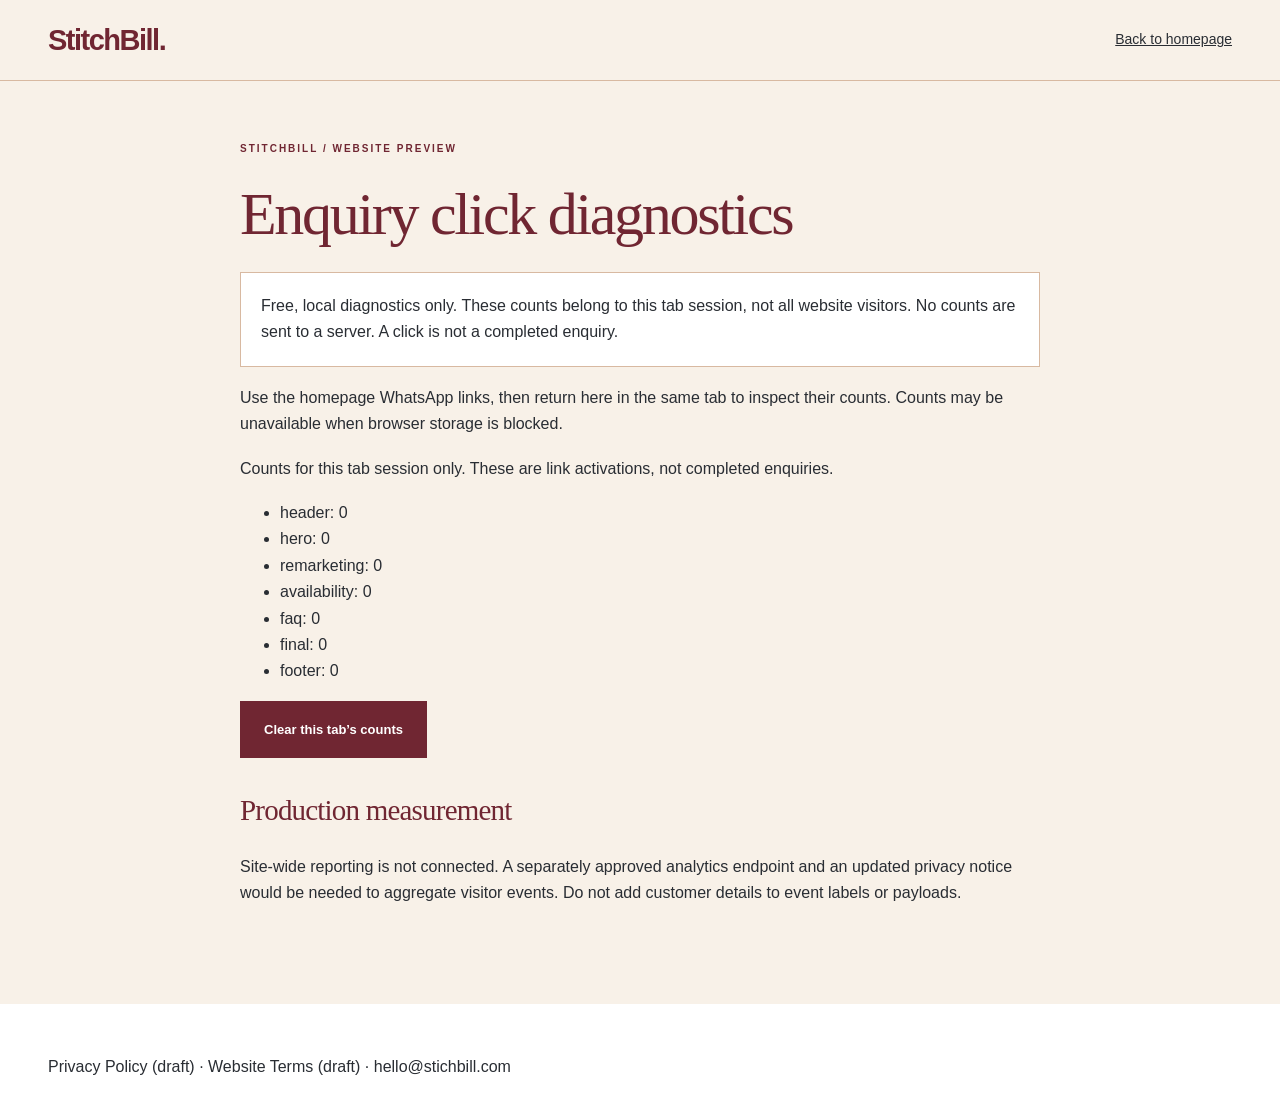
==== measurement.html @ dd2236f4 "Complete StitchBill marketing content, legal drafts and private click diagnostics" ====
<!doctype html><html lang="en"><head><meta charset="utf-8"><meta name="viewport" content="width=device-width,initial-scale=1"><meta name="robots" content="noindex,follow"><meta name="theme-color" content="#702632"><title>Enquiry click diagnostics — StitchBill</title><meta name="description" content="Enquiry click diagnostics for the StitchBill marketing website preview."><link rel="stylesheet" href="styles.css"></head><body><a class="skip" href="#main">Skip to content</a><header><div class="wrap legal-nav"><a class="brand" href="index.html">StitchBill.</a><a href="index.html">Back to homepage</a></div></header><main id="main" class="wrap legal-page"><p class="eyebrow">STITCHBILL / WEBSITE PREVIEW</p><h1>Enquiry click diagnostics</h1><p class="draft-note">Free, local diagnostics only. These counts belong to this tab session, not all website visitors. No counts are sent to a server. A click is not a completed enquiry.</p><p>Use the homepage WhatsApp links, then return here in the same tab to inspect their counts. Counts may be unavailable when browser storage is blocked.</p><p data-measurement-status role="status">Click diagnostics require JavaScript. Contact links on the homepage work without it.</p><ul data-measurement></ul><button class="button" type="button" data-reset-counts hidden>Clear this tab’s counts</button><h2>Production measurement</h2><p>Site-wide reporting is not connected. A separately approved analytics endpoint and an updated privacy notice would be needed to aggregate visitor events. Do not add customer details to event labels or payloads.</p></main><footer><div class="wrap"><a href="privacy.html">Privacy Policy (draft)</a> · <a href="terms.html">Website Terms (draft)</a> · <a href="mailto:hello@stichbill.com">hello@stichbill.com</a></div></footer><script src="script.js"></script></body></html>
---- styles.css ----
:root{--burgundy:#702632;--cream:#F8F1E8;--beige:#D8B9A1;--white:#FFFFFF;--ink:#292D33}*{box-sizing:border-box}html{scroll-behavior:smooth;scroll-padding-top:100px}body{margin:0;color:var(--ink);background:var(--cream);font:16px/1.65 Arial,Helvetica,sans-serif}a{color:inherit;text-decoration:none}button{font:inherit}button,a,summary{-webkit-tap-highlight-color:transparent}a:focus-visible,button:focus-visible,summary:focus-visible{outline:3px solid var(--burgundy);outline-offset:5px}::selection{background:var(--beige);color:var(--ink)}.wrap{width:min(1240px,calc(100% - 96px));margin:auto}.skip{position:absolute;left:20px;top:-100px;background:var(--white);padding:10px;z-index:99}.skip:focus{top:10px}header{background:var(--cream);border-bottom:1px solid var(--beige)}.nav{height:100px;display:flex;align-items:center;justify-content:space-between;gap:28px}.brand{color:var(--burgundy);font-size:29px;font-weight:700;letter-spacing:-1.5px;display:inline-flex;align-items:center;line-height:1}.brand-dot{color:var(--burgundy)}.monogram{border:1px solid var(--burgundy);font:italic 28px Georgia,serif;width:38px;height:42px;display:grid;place-items:center;margin-right:11px;position:relative;border-radius:15px 3px}.monogram span{position:absolute;font-size:12px;right:-5px;bottom:0;background:var(--cream)}nav{display:flex;gap:34px;font-size:13px}nav a:hover,.text-link:hover{text-decoration:underline;text-underline-offset:6px}.button{display:inline-flex;align-items:center;justify-content:space-between;gap:32px;background:var(--burgundy);color:var(--white);padding:17px 23px;font-size:13px;font-weight:700;border:1px solid var(--burgundy);transition:transform .2s}.button:hover{transform:translateY(-2px)}.button.small{padding:12px 20px;gap:25px}.hero{padding:56px 0 0}.hero-grid{display:grid;grid-template-columns:1.1fr 1fr;gap:60px;align-items:center}.eyebrow{color:var(--burgundy);font-size:10px;font-weight:700;letter-spacing:2px;display:flex;align-items:center;gap:12px;margin:0 0 25px}.rule{width:30px;height:1px;background:var(--burgundy)}h1,h2,h3,p,figure{margin-top:0}h1,h2{font-family:Georgia,'Times New Roman',serif;font-weight:400;color:var(--burgundy);letter-spacing:-2.3px}h1{font-size:clamp(48px,5.1vw,73px);line-height:1.06;margin-bottom:26px;max-width:640px}em{font-weight:400}h2{font-size:clamp(35px,3.5vw,49px);line-height:1.15;margin-bottom:26px}h3{line-height:1.3}p{margin-bottom:18px}.lead{font-size:18px;max-width:470px;line-height:1.6}.sublead{font-size:14px;max-width:460px}.actions{display:flex;gap:25px;align-items:center;margin-top:30px;flex-wrap:wrap}.text-link{font-size:12px;font-weight:700;color:var(--burgundy);display:inline-flex;gap:22px;align-items:center}.micro{display:block;font-size:10px;letter-spacing:.5px;margin-top:15px}.hero-photo{position:relative;margin:0;height:560px;background:var(--beige);overflow:hidden}.hero-photo img{width:100%;height:100%;object-fit:cover;filter:sepia(.2) saturate(.55);object-position:50% 50%}.hero-photo:after{content:'';position:absolute;inset:45% 0 0;background:linear-gradient(transparent,rgba(41,45,51,.83))}.hero-photo figcaption{position:absolute;bottom:36px;left:32px;right:25px;color:white;z-index:1}.hero-photo figcaption>span{display:block;font-size:9px;letter-spacing:2px}.hero-photo strong{font:32px/1.2 Georgia,serif;display:block;margin:15px 0 25px}.hero-photo .photo-number{font-size:8px}.photo-label{position:absolute;top:20px;left:20px;background:var(--cream);color:var(--burgundy);padding:9px 12px;font-size:10px}.audience{padding:29px 0;display:flex;justify-content:space-between;align-items:center;border-bottom:1px solid var(--beige);margin-top:45px}.audience>span{font-size:10px;letter-spacing:1px;text-transform:uppercase}.audience p{margin:0;font:18px Georgia,serif;color:var(--burgundy)}.audience i{padding:0 15px;color:var(--burgundy)}section.problem{padding-top:100px;padding-bottom:85px}.split{display:grid;grid-template-columns:1.1fr 1fr;gap:100px}.split p{font-size:14px}.split .large,.large{font-size:20px;line-height:1.5}.problem-line{display:flex;align-items:center;gap:25px;margin-top:44px;font-size:12px;color:var(--burgundy)}.dashed{flex:1;border-top:1px dashed var(--beige)}.missing{border:1px dashed var(--burgundy);padding:13px 25px}.approach{padding:85px 0;background:var(--white)}.section-top{display:flex;justify-content:space-between;gap:50px;align-items:flex-end;margin-bottom:40px}.section-top h2{margin-bottom:0}.section-aside{max-width:290px;font-size:12px}.section-aside p{margin:15px 0 0}.pill{font-size:9px;border:1px solid var(--burgundy);padding:5px 9px;color:var(--burgundy);letter-spacing:1px}.journey{list-style:none;padding:0;display:grid;grid-template-columns:repeat(3,1fr);gap:0;margin:0}.journey li{padding:30px 30px 0 0}.journey li+li{border-left:1px solid var(--beige);padding-left:30px}.step{display:flex;justify-content:space-between;border-top:1px solid var(--beige);padding-top:18px;font:italic 30px Georgia,serif;color:var(--burgundy);margin-bottom:40px}.step span{font:20px Arial}.journey h3{font:26px Georgia,serif;color:var(--burgundy);margin-bottom:15px}.journey p{font-size:13px;max-width:290px}.step-note{display:block;font-size:8px;letter-spacing:1.7px;color:var(--burgundy);margin-top:30px}.remarketing{display:grid;grid-template-columns:1fr 1fr;gap:100px;padding-top:100px;padding-bottom:100px;align-items:center}.editorial>p:not(.eyebrow):not(.large){font-size:14px}.benefit{display:flex;gap:20px;border-top:1px solid var(--beige);padding-top:20px;margin-top:22px}.benefit>span{color:var(--burgundy);font:italic 18px Georgia}.benefit h3{font-size:14px;margin-bottom:5px}.benefit p{font-size:12px}.concept{padding:35px;background:white;border:1px solid var(--beige);box-shadow:15px 18px 0 var(--beige)}.concept-label{display:flex;justify-content:space-between;gap:10px;font-size:8px;letter-spacing:1px;color:var(--burgundy);border-bottom:1px solid var(--beige);padding-bottom:20px;margin-bottom:30px}.concept h3{font:38px/1.1 Georgia,serif;color:var(--burgundy);margin-bottom:15px}.concept-intro{font-size:11px}.timeline{margin-top:30px}.timeline>div{display:flex;gap:18px;position:relative;padding-bottom:25px}.timeline>div:not(:last-child):before{content:'';position:absolute;left:16px;top:32px;bottom:0;width:1px;background:var(--beige)}.node{width:33px;height:33px;border:1px solid var(--burgundy);color:var(--burgundy);border-radius:50%;display:grid;place-items:center;flex-shrink:0;font:italic 16px Georgia}.timeline small{font-size:8px;color:var(--burgundy);letter-spacing:1px;display:block}.timeline strong{display:block;font-size:13px;margin-top:3px}.timeline p{font-size:11px;margin:5px 0 0}.concept-disclaimer{border-top:1px solid var(--beige);padding-top:15px;font-size:10px;margin:0}.retailers{background:var(--burgundy);padding:85px 0;color:var(--cream)}.retailers h2,.retailers .eyebrow{color:var(--cream)}.store-grid{display:grid;grid-template-columns:repeat(4,1fr);gap:30px;margin-top:60px}.store-grid article{border-top:1px solid var(--beige);padding-top:18px}.store-grid span{font-size:10px;color:var(--beige)}.store-grid h3{font:23px Georgia,serif;margin:25px 0 15px}.store-grid p{font-size:12px}.billing{padding-top:90px;padding-bottom:70px;border-bottom:1px solid var(--beige)}.faq{padding-top:85px;padding-bottom:100px;display:grid;grid-template-columns:1fr 1.3fr;gap:80px}.questions details{border-top:1px solid var(--beige);padding:20px 0}.questions details:last-child{border-bottom:1px solid var(--beige)}summary{cursor:pointer;font-size:14px;font-weight:700;list-style:none;display:flex;justify-content:space-between;gap:15px}summary:after{content:'+';color:var(--burgundy);font-size:20px;line-height:1}details[open] summary:after{content:'−'}summary::-webkit-details-marker{display:none}.questions p{font-size:12px;margin:15px 30px 0 0}.questions p a{text-decoration:underline}.final-cta{text-align:center;background:var(--burgundy);color:var(--cream);padding:80px 0}.final-cta .eyebrow{justify-content:center;color:var(--beige)}.final-cta h2{color:var(--cream);font-size:clamp(38px,4.5vw,62px)}.final-cta p{font-size:14px}.button.light{background:var(--cream);color:var(--burgundy);border-color:var(--cream);margin-top:10px}.final-cta .micro{font-size:9px}footer{padding:50px 0 25px;background:white}.footer-top{display:flex;justify-content:space-between;gap:30px;padding-bottom:35px}.footer-top p{font-size:12px;margin:17px 0 0}.footer-top>div:last-child{font-size:12px;text-align:right;display:flex;flex-direction:column;gap:6px}.footer-bottom{border-top:1px solid var(--beige);padding-top:22px;display:flex;justify-content:space-between;gap:20px;font-size:9px}.footer-bottom>div{display:flex;gap:23px}.legal-link{padding:0;border:0;background:transparent;color:var(--ink);font-size:9px;cursor:pointer;text-decoration:underline}dialog{width:min(560px,calc(100% - 32px));padding:40px;border:1px solid var(--beige);background:var(--cream);color:var(--ink)}dialog::backdrop{background:rgba(41,45,51,.65)}dialog h2{font-size:32px}dialog p{font-size:13px}dialog a{text-decoration:underline}.close{position:absolute;top:8px;right:14px;background:none;border:0;color:var(--burgundy);font-size:28px;cursor:pointer}
@media(min-width:900px){.hero-copy{animation:arrive .65s ease-out}@keyframes arrive{from{opacity:0;transform:translateY(12px)}to{opacity:1;transform:none}}}@media(max-width:1000px){.wrap{width:calc(100% - 48px)}.hero-grid{gap:30px}.hero-photo{height:530px}h1{font-size:55px}.split,.remarketing{gap:45px}.nav nav{gap:18px}.audience i{padding:0 7px}.store-grid{gap:20px}.store-grid h3{font-size:21px}.faq{gap:40px}}@media(max-width:720px){.wrap{width:calc(100% - 40px)}.nav{height:78px}.brand{font-size:25px}.monogram{width:30px;height:35px;font-size:24px}nav{display:none}.button.small{font-size:11px;padding:10px 15px;gap:18px}.hero{padding-top:38px}.hero-grid{grid-template-columns:1fr;gap:35px}h1{font-size:clamp(45px,10.8vw,70px);letter-spacing:-1.8px;max-width:590px}.eyebrow{font-size:8px;letter-spacing:1.5px;margin-bottom:23px}.lead{font-size:17px}.sublead{font-size:13px}.actions{gap:20px}.button{font-size:12px;padding:16px 19px;gap:25px}.text-link{font-size:11px}.hero-photo{height:430px}.hero-photo figcaption{left:26px;bottom:28px}.audience{margin-top:27px;flex-direction:column;align-items:flex-start;gap:12px;padding:24px 0}.audience p{font-size:15px}.audience>span{font-size:8px}.audience i{padding:0 4px}section.problem,.approach,.retailers{padding-top:60px;padding-bottom:60px}h2{letter-spacing:-1.3px;font-size:36px}.split{grid-template-columns:1fr;gap:5px}.split p{font-size:13px}.problem-line{gap:10px;font-size:10px;flex-wrap:wrap;margin-top:25px}.missing{padding:10px}.dashed{min-width:10px}.section-top{display:block;margin-bottom:25px}.section-aside{max-width:100%;margin-top:25px}.section-aside p{font-size:11px}.journey{grid-template-columns:1fr}.journey li{padding:25px 0!important;border-left:0!important;border-bottom:1px solid var(--beige)}.step{margin-bottom:25px;border:0;padding-top:0}.journey p{max-width:none}.step-note{margin-top:22px}.remarketing{grid-template-columns:1fr;padding-top:60px;padding-bottom:70px;gap:35px}.concept{padding:25px;box-shadow:8px 10px 0 var(--beige);margin-right:9px}.store-grid{grid-template-columns:1fr 1fr;gap:25px;margin-top:35px}.store-grid h3{font-size:22px;margin-top:20px}.billing{padding-top:60px;padding-bottom:45px}.faq{grid-template-columns:1fr;padding-top:60px;padding-bottom:60px;gap:5px}.faq h2 br{display:none}.questions details{padding:20px 0}summary{font-size:13px;min-height:24px}.final-cta{padding:60px 0}.final-cta h2{font-size:39px}.final-cta h2 br{display:none}.footer-top{flex-direction:column}.footer-top>div:last-child{text-align:left}.footer-bottom{flex-direction:column}.footer-bottom>div{flex-wrap:wrap;gap:20px}.legal-link{font-size:11px;min-height:30px}.footer-bottom>div>span{align-self:center}dialog{padding:30px}}@media(prefers-reduced-motion:reduce){html{scroll-behavior:auto}*,*:before,*:after{animation:none!important;transition:none!important}}

/* Concept 2: The Living Fashion-Tech Interface.
   The default composition is static; JavaScript opts into motion. */
.hero-interface{--cycle:8s;position:relative;isolation:isolate;margin:0;min-width:0;height:594px;background:var(--cream);border:1px solid var(--beige);overflow:hidden}
.interface-header{height:61px;padding:0 25px;display:flex;justify-content:space-between;align-items:center;border-bottom:1px solid var(--beige)}
.interface-wordmark{font-size:17px;font-weight:700;letter-spacing:-.7px;color:var(--burgundy)}
.interface-badge{font-size:9px;font-weight:700;letter-spacing:1.5px;color:var(--burgundy);border:1px solid var(--burgundy);padding:4px 7px}
.interface-stage{height:426px;position:relative}
.interface-photo{position:absolute;inset:0 0 auto;width:100%;height:164px;object-fit:cover;object-position:50% 38%;filter:grayscale(1) sepia(.25);opacity:.28}
.interface-thread{position:absolute;top:105px;bottom:47px;left:48%;width:24%;border:1px dashed var(--beige);border-left:0;border-radius:0 45px 45px 0;transform:rotate(8deg)}
.fashion-card{position:absolute;box-shadow:0 10px 24px rgba(41,45,51,.08);background:var(--white);border:1px solid var(--beige);padding:16px 18px;opacity:1;transform:none;transform-origin:center;will-change:auto}
.card-kicker{font-size:8px;font-weight:700;letter-spacing:1.2px;color:var(--burgundy);display:flex;align-items:center;justify-content:space-between;gap:10px;margin-bottom:13px}
.card-symbol{font-size:16px;line-height:1}
.purchase-card{left:5%;top:29px;width:69%;z-index:1}
.purchase-content{display:flex;align-items:center;gap:14px}
.garment{width:50px;height:62px;background:var(--cream);display:grid;place-items:center;color:var(--burgundy);flex-shrink:0}
.garment svg{width:38px;height:38px}
.fashion-card h3{font:20px/1.2 Georgia,serif;color:var(--burgundy);margin:0 0 5px;letter-spacing:-.35px}
.fashion-card p{font-size:10px;line-height:1.5;margin:0}
.purchase-content strong{font-size:13px;font-weight:700;display:block;margin-top:8px}
.purchase-content strong span{font-size:9px;font-weight:400;margin-left:9px}
.purchase-content p>span{padding:0 3px}
.customer-card{right:5%;top:170px;width:70%;z-index:2}
.customer-heading{display:flex;align-items:center;gap:12px}
.customer-avatar{display:grid;place-items:center;width:37px;height:37px;border:1px solid var(--beige);border-radius:50%;background:var(--cream);color:var(--burgundy);font:italic 22px Georgia,serif;flex-shrink:0}
.customer-card h3{font-size:18px}
.purchase-history{display:flex;justify-content:space-between;gap:8px;border-top:1px solid var(--beige);margin-top:12px;padding-top:9px;font-size:9px;line-height:1.4}
.purchase-history>span:first-child{font-weight:700}
.followup-card{left:5%;right:5%;top:320px;z-index:3;background:var(--burgundy);color:var(--cream);border-color:var(--burgundy);padding:13px 16px}
.followup-card .card-kicker,.followup-card h3{color:var(--cream)}
.followup-card .card-kicker{font-size:7px;letter-spacing:.8px;margin-bottom:10px}
.opportunity-label{color:var(--beige);font-size:7px}
.followup-content{display:flex;align-items:center;gap:13px}
.followup-symbol{color:var(--beige);font-size:25px;line-height:1}
.followup-card h3{font-size:18px}
.followup-card p{font-size:10px}
.followup-note{font-size:8px;margin:9px 0 0 32px;color:var(--cream)}
.hero-interface figcaption{padding:18px 25px 0;position:relative}
.hero-interface figcaption strong{display:block;color:var(--burgundy);font:17px/1.25 Georgia,serif}
.hero-interface figcaption>span{display:block;font-size:9px;margin-top:5px}
.interface-controls{display:flex;align-items:center;justify-content:space-between;gap:10px;padding:6px 25px 7px}
.motion-note{font-size:8px;color:var(--ink)}
.motion-toggle{background:transparent;color:var(--burgundy);border:0;border-bottom:1px solid var(--burgundy);padding:5px 0;min-height:28px;font-size:9px;cursor:pointer;white-space:nowrap}
.motion-toggle[hidden]{display:none}
/* Each card shares one clock: purchase 0–1.2s, profile 1.4–2.4s,
   opportunity 2.8–3.8s, settled composition to 6.9s, soft reset to 8s. */
.hero-interface.is-animated .purchase-card{animation:purchase-arrival var(--cycle) cubic-bezier(.22,.68,.22,1) infinite;will-change:transform,opacity}
.hero-interface.is-animated .customer-card{animation:customer-arrival var(--cycle) cubic-bezier(.22,.68,.22,1) infinite;will-change:transform,opacity}
.hero-interface.is-animated .followup-card{animation:followup-arrival var(--cycle) cubic-bezier(.22,.68,.22,1) infinite;will-change:transform,opacity}
.hero-interface.is-offscreen .fashion-card{animation-play-state:paused}
@keyframes purchase-arrival{0%,3%{opacity:0;transform:translateY(17px) rotate(-2deg)}15%,86%{opacity:1;transform:none}97%,100%{opacity:0;transform:translateY(-6px)}}
@keyframes customer-arrival{0%,18%{opacity:0;transform:translate(10px,8px) rotate(1deg)}31%,86%{opacity:1;transform:none}97%,100%{opacity:0;transform:translateY(-6px)}}
@keyframes followup-arrival{0%,35%{opacity:0;transform:translateY(19px)}48%,86%{opacity:1;transform:none}97%,100%{opacity:0;transform:translateY(-6px)}}
@media(min-width:721px) and (max-width:1000px){.hero-interface{height:620px}.interface-stage{height:452px}.purchase-card{width:85%}.customer-card{width:85%;top:180px}.followup-card{top:346px}.purchase-history{flex-direction:column;gap:3px}.opportunity-label{display:none}.interface-controls{padding-left:18px;padding-right:18px}.hero-interface figcaption{padding-left:18px;padding-right:18px}.motion-note{font-size:7px}}
@media(max-width:720px){.hero-interface{height:592px;max-width:540px;width:100%;margin:auto}.interface-header{padding:0 18px}.purchase-card{width:81%}.customer-card{width:82%}.hero-interface figcaption{padding-left:18px;padding-right:18px}.interface-controls{padding-left:18px;padding-right:18px}.motion-toggle{min-height:32px}.purchase-history{font-size:8px}.card-kicker{font-size:7px}.fashion-card{padding:15px}.followup-card{padding:13px 14px}.followup-card h3{font-size:17px}.followup-card p{font-size:9px}.followup-card .card-kicker{font-size:6.5px;letter-spacing:.5px}.opportunity-label{font-size:6.5px}.hero-interface figcaption strong{font-size:16px}.hero-interface figcaption>span{font-size:8px}.motion-note{font-size:7px}}
@media(max-width:360px){.purchase-card,.customer-card{width:90%}.purchase-content{gap:9px}.fashion-card h3{font-size:18px}.purchase-content strong span{font-size:8px}.followup-card h3{font-size:15px}.opportunity-label{display:none}.interface-controls{gap:6px}.motion-note{font-size:6.5px}}
@media(prefers-reduced-motion:reduce){.hero-interface.is-animated .fashion-card{animation:none!important;opacity:1;transform:none;will-change:auto}.hero-interface .motion-toggle{display:none}}

/* Conversion content additions; the approved animated hero is unchanged. */
.permission-note{font-size:14px;border-left:2px solid var(--burgundy);padding-left:18px}.permission-note strong{display:block;margin-bottom:8px}.retailer-note{font-size:12px;margin:30px 0 0}.availability{padding-top:65px;padding-bottom:65px;border-bottom:1px solid var(--beige)}.availability-grid{display:grid;grid-template-columns:repeat(3,1fr);gap:32px}.availability-grid article{border-top:1px solid var(--beige);padding-top:20px}.availability-grid h3{color:var(--burgundy);font-size:18px}.availability-grid p{font-size:14px}.questions p,.store-grid p{font-size:14px}.micro,.concept-disclaimer,.motion-note{font-size:12px}.legal-page{max-width:800px;padding:60px 0 80px}.legal-page h1{font-size:clamp(38px,6vw,60px)}.legal-page h2{font-size:29px;margin-top:36px;letter-spacing:-.8px}.legal-page a:not(.button){text-decoration:underline;text-underline-offset:3px}.draft-note{background:var(--white);border:1px solid var(--beige);padding:20px}.legal-link{font-size:12px;display:inline-flex;align-items:center;min-height:44px}.footer-bottom{font-size:12px}.footer-top>div:last-child a{min-height:32px}.final-cta a:focus-visible,.retailers a:focus-visible{outline-color:var(--cream)}.legal-page button{cursor:pointer}.questions summary{min-height:44px;align-items:center}.legal-nav{min-height:80px;display:flex;align-items:center;justify-content:space-between;gap:20px}.legal-nav>a:last-child{font-size:14px;text-decoration:underline}
@media(max-width:720px){.availability-grid{grid-template-columns:1fr;gap:15px}.availability{padding-top:50px;padding-bottom:50px}.footer-bottom>div{gap:12px}.button.small{gap:8px}.nav{gap:12px}.legal-page{padding-top:40px}.store-grid{gap:22px}.footer-bottom>div>span{width:100%}}

/* Keep diagnostics honest without scripts; improve the motion control target. */
[data-reset-counts][hidden]{display:none}.motion-toggle{min-height:44px;font-size:11px}.interface-controls{flex-wrap:wrap}.hero-interface{height:auto;min-height:594px;padding-bottom:8px}
@media(min-width:721px) and (max-width:1000px){.hero-interface{min-height:620px}}
@media(max-width:720px){.hero-interface{min-height:592px}}
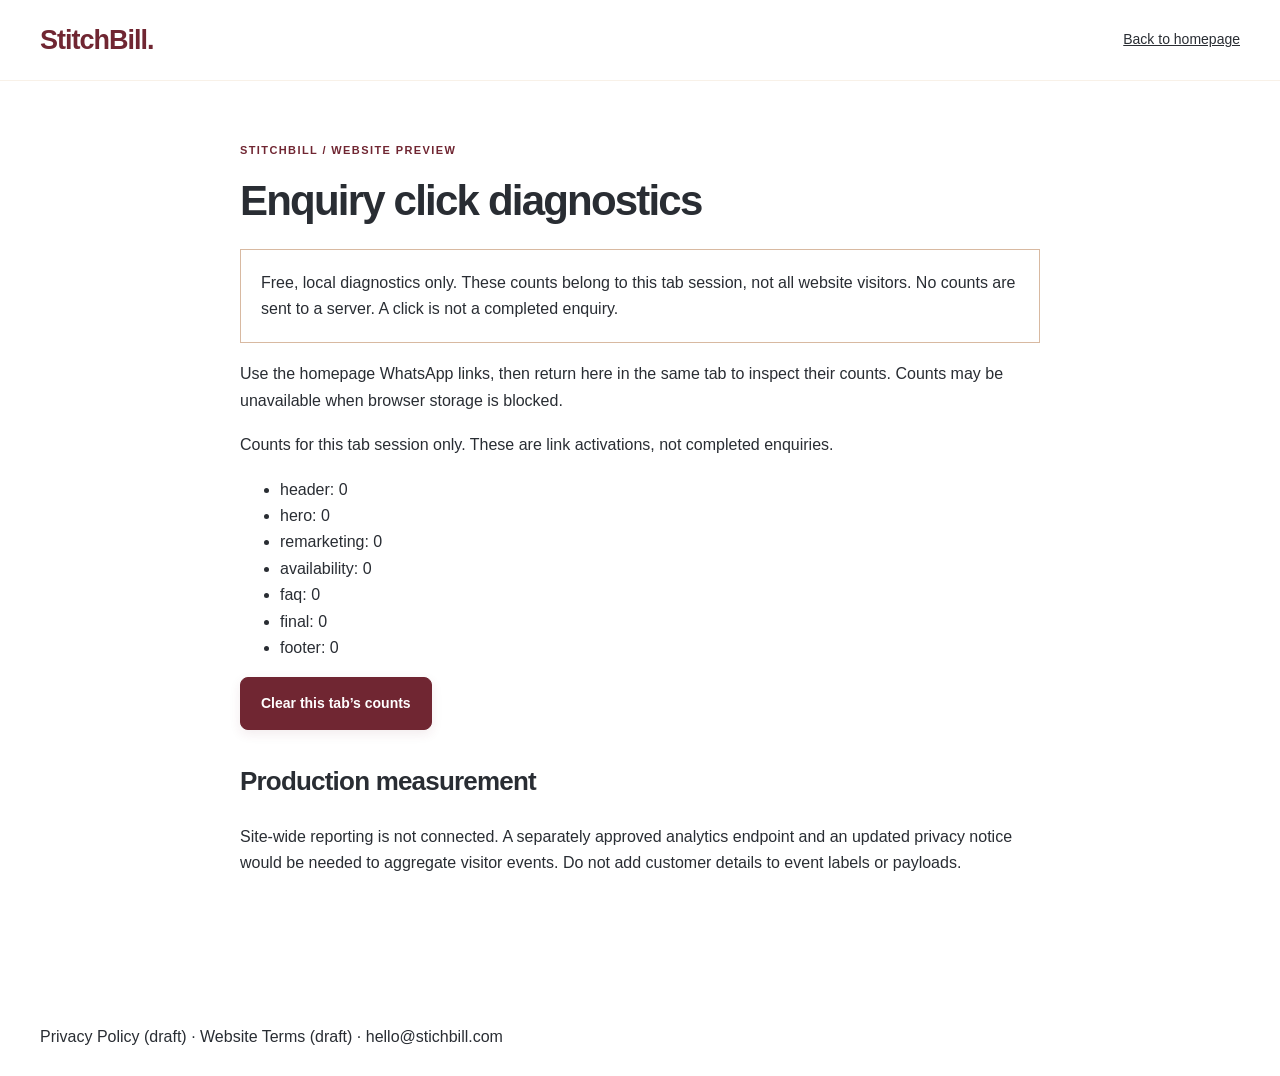
==== commit 5e4c4265: "Refine StitchBill with product-focused design and responsive navigation" ====
--- a/measurement.html
+++ b/measurement.html
@@ -1 +1 @@
-<!doctype html><html lang="en"><head><meta charset="utf-8"><meta name="viewport" content="width=device-width,initial-scale=1"><meta name="robots" content="noindex,follow"><meta name="theme-color" content="#702632"><title>Enquiry click diagnostics — StitchBill</title><meta name="description" content="Enquiry click diagnostics for the StitchBill marketing website preview."><link rel="stylesheet" href="styles.css"></head><body><a class="skip" href="#main">Skip to content</a><header><div class="wrap legal-nav"><a class="brand" href="index.html">StitchBill.</a><a href="index.html">Back to homepage</a></div></header><main id="main" class="wrap legal-page"><p class="eyebrow">STITCHBILL / WEBSITE PREVIEW</p><h1>Enquiry click diagnostics</h1><p class="draft-note">Free, local diagnostics only. These counts belong to this tab session, not all website visitors. No counts are sent to a server. A click is not a completed enquiry.</p><p>Use the homepage WhatsApp links, then return here in the same tab to inspect their counts. Counts may be unavailable when browser storage is blocked.</p><p data-measurement-status role="status">Click diagnostics require JavaScript. Contact links on the homepage work without it.</p><ul data-measurement></ul><button class="button" type="button" data-reset-counts hidden>Clear this tab’s counts</button><h2>Production measurement</h2><p>Site-wide reporting is not connected. A separately approved analytics endpoint and an updated privacy notice would be needed to aggregate visitor events. Do not add customer details to event labels or payloads.</p></main><footer><div class="wrap"><a href="privacy.html">Privacy Policy (draft)</a> · <a href="terms.html">Website Terms (draft)</a> · <a href="mailto:hello@stichbill.com">hello@stichbill.com</a></div></footer><script src="script.js"></script></body></html>+<!doctype html><html lang="en"><head><meta charset="utf-8"><meta name="viewport" content="width=device-width,initial-scale=1"><meta name="robots" content="noindex,follow"><meta name="theme-color" content="#702632"><title>Enquiry click diagnostics — StitchBill</title><meta name="description" content="Enquiry click diagnostics for the StitchBill marketing website preview."><link rel="stylesheet" href="styles.css"><link rel="stylesheet" href="business.css"></head><body><a class="skip" href="#main">Skip to content</a><header><div class="wrap legal-nav"><a class="brand" href="index.html">StitchBill.</a><a href="index.html">Back to homepage</a></div></header><main id="main" class="wrap legal-page"><p class="eyebrow">STITCHBILL / WEBSITE PREVIEW</p><h1>Enquiry click diagnostics</h1><p class="draft-note">Free, local diagnostics only. These counts belong to this tab session, not all website visitors. No counts are sent to a server. A click is not a completed enquiry.</p><p>Use the homepage WhatsApp links, then return here in the same tab to inspect their counts. Counts may be unavailable when browser storage is blocked.</p><p data-measurement-status role="status">Click diagnostics require JavaScript. Contact links on the homepage work without it.</p><ul data-measurement></ul><button class="button" type="button" data-reset-counts hidden>Clear this tab’s counts</button><h2>Production measurement</h2><p>Site-wide reporting is not connected. A separately approved analytics endpoint and an updated privacy notice would be needed to aggregate visitor events. Do not add customer details to event labels or payloads.</p></main><footer><div class="wrap"><a href="privacy.html">Privacy Policy (draft)</a> · <a href="terms.html">Website Terms (draft)</a> · <a href="mailto:hello@stichbill.com">hello@stichbill.com</a></div></footer><script src="script.js"></script></body></html>
--- a/business.css
+++ b/business.css
@@ -0,0 +1,7 @@
+/* Product-led marketing presentation. Brand colours and concept motion retained. */
+body{background:var(--white);font-family:Arial,Helvetica,sans-serif;line-height:1.65}h1,h2,h3,.journey h3,.store-grid h3,.concept h3{font-family:Arial,Helvetica,sans-serif}h1,h2{font-weight:750;color:var(--ink);letter-spacing:-1.8px}h1{font-size:clamp(42px,4.45vw,62px);line-height:1.13;max-width:650px;margin-bottom:24px}h1 em,h2 em{font-style:normal;font-weight:inherit;color:var(--burgundy)}h2{font-size:clamp(30px,3.1vw,43px);line-height:1.2}h3{color:var(--ink)}.wrap{width:min(1240px,calc(100% - 80px))}header{background:var(--white);border-bottom:1px solid var(--cream)}.nav{height:86px;gap:24px}.brand{font-size:27px;letter-spacing:-1px}.monogram{font:700 24px Arial;border-radius:10px;background:var(--burgundy);color:var(--white);border:0;width:37px;height:40px}.monogram span{display:none}nav{gap:28px;font-size:14px;font-weight:600}.button{border-radius:8px;min-height:50px;font-size:14px;padding:14px 20px;gap:18px;box-shadow:0 4px 12px rgba(112,38,50,.09)}.button.small{font-size:13px;padding:12px 18px}.eyebrow{font-size:11px;letter-spacing:1.4px;margin-bottom:18px}.hero{padding:65px 0 0;background:var(--cream)}.hero-grid{grid-template-columns:1fr 1fr;gap:48px;align-items:center}.hero-category{display:inline-flex;padding:7px 11px;background:var(--white);border:1px solid var(--beige);border-radius:6px;font-size:10px;letter-spacing:.8px}.category-mark{font-size:15px}.hero .lead{font-size:21px;font-weight:600;line-height:1.45;margin-bottom:14px}.sublead{font-size:16px;max-width:500px;line-height:1.7}.actions{gap:12px;margin-top:26px}.secondary-button{border:1px solid var(--beige);border-radius:8px;background:var(--white);padding:13px 16px;min-height:50px;font-size:13px}.hero-status{font-size:11px;display:flex;gap:9px;align-items:center;flex-wrap:wrap;letter-spacing:0}.status-pill{background:var(--white);border:1px solid var(--beige);border-radius:4px;padding:2px 7px;color:var(--burgundy);font-weight:600}.hero-copy{animation:none}.hero-interface{border-radius:14px;background:var(--white);border:1px solid var(--beige);box-shadow:0 16px 40px rgba(41,45,51,.08);min-height:0;height:auto;padding-bottom:10px;overflow:hidden}.interface-header{background:var(--white);height:59px;padding:0 21px;border-bottom:1px solid var(--cream)}.interface-wordmark{font-family:Arial,sans-serif;font-size:16px;font-weight:700;display:flex;align-items:center;gap:5px}.app-mark{display:inline-grid;place-items:center;width:25px;height:27px;border-radius:6px;background:var(--burgundy);color:white;font-size:15px;margin-right:4px}.interface-badge{font-size:8px;border:1px solid var(--beige);border-radius:4px;padding:4px 7px}.workspace-label{display:flex;justify-content:space-between;gap:8px;font-size:11px;padding:15px 22px;color:var(--ink);background:var(--cream)}.workspace-label>span:first-child{font-weight:600}.workspace-label>span:last-child{font-size:10px;color:var(--burgundy)}.interface-stage{height:445px;background:var(--cream)}.interface-photo{opacity:.08;filter:grayscale(1);height:100%;object-fit:cover}.interface-thread{opacity:.45}.fashion-card{border-radius:10px;box-shadow:0 6px 18px rgba(41,45,51,.07)}.fashion-card h3{font-family:Arial,sans-serif;font-weight:650;font-size:18px;letter-spacing:-.3px}.fashion-card p{font-size:11px}.purchase-card{width:75%;top:20px;left:5%}.customer-card{width:78%;top:163px;right:5%}.followup-card{top:316px}.followup-card h3{font-size:16px;color:var(--white)}.followup-card p{font-size:10px}.followup-note{font-size:9px}.card-kicker{font-size:8px}.hero-interface figcaption{padding:17px 22px 0}.hero-interface figcaption strong{font-family:Arial,sans-serif;font-size:14px;font-weight:650}.hero-interface figcaption>span{font-size:10px}.interface-controls{padding:5px 22px;gap:8px}.motion-note{font-size:10px}.motion-toggle{font-size:11px;padding:7px;min-height:44px;border-radius:4px;border:1px solid var(--beige)}.audience{margin-top:50px;padding:26px 0;gap:20px;border-bottom:0;border-top:1px solid var(--beige);align-items:center}.audience>span{font-size:11px;letter-spacing:0;text-transform:none;font-weight:600;max-width:155px}.audience p{display:flex;flex-wrap:wrap;gap:12px;font:600 13px Arial;color:var(--ink)}.audience p>span{padding:9px 14px;background:var(--white);border:1px solid var(--beige);border-radius:6px}.split{gap:70px}.split p{font-size:16px}.split .large,.large{font-size:21px;font-weight:600}.problem.wrap{padding-top:80px;padding-bottom:70px}.problem-line{padding:22px;background:var(--cream);border:1px solid var(--beige);border-radius:10px;font-size:14px}.missing{background:var(--white);border-radius:6px}.approach{background:var(--cream);padding:76px 0}.section-aside{font-size:14px;max-width:320px}.pill{font-size:10px;border-radius:4px;background:var(--white)}.journey{gap:20px}.journey li,.journey li+li{padding:27px;border:1px solid var(--beige);border-radius:12px;background:var(--white)}.step{border:0;padding:0;font:700 16px Arial;margin-bottom:25px}.step>span{font-size:20px}.journey h3{font-size:21px;font-weight:650;line-height:1.3}.journey p{font-size:14px}.step-note{font-size:10px;letter-spacing:.8px}.remarketing{gap:70px;padding-top:85px;padding-bottom:85px}.editorial>p:not(.eyebrow):not(.large){font-size:16px}.benefit h3{font-size:16px}.benefit p{font-size:14px}.benefit>span{font:700 13px Arial;border-radius:6px;background:var(--cream);height:28px;padding:3px 7px}.permission-note{font-size:14px!important}.text-link{font-size:14px}.concept{border-radius:14px;box-shadow:none;background:var(--cream);padding:32px}.concept h3{font-size:32px;font-weight:700}.concept-intro{font-size:13px}.concept-label{font-size:9px}.timeline strong{font-size:15px}.timeline p{font-size:13px}.timeline small{font-size:10px}.concept-disclaimer{font-size:12px}.retailers{background:var(--cream);color:var(--ink);padding:76px 0}.retailers h2{color:var(--ink)}.retailers .eyebrow{color:var(--burgundy)}.retailers h2 em{color:var(--burgundy)}.store-grid{gap:18px;margin-top:35px}.store-grid article{background:var(--white);border:1px solid var(--beige);border-radius:10px;padding:24px}.store-grid article>span{color:var(--burgundy);font-weight:700;font-size:12px}.store-grid h3{font-weight:650;font-size:19px;line-height:1.35;color:var(--burgundy);margin:20px 0 12px}.store-grid p{font-size:14px}.retailer-note{font-size:12px}.billing{padding-top:75px;padding-bottom:65px}.availability-grid{gap:20px}.availability-grid article{padding:24px;border:1px solid var(--beige);border-radius:10px;background:var(--cream)}.availability-grid h3{font-size:17px}.faq{padding-top:75px;padding-bottom:80px}.questions details{padding:14px 0}.questions summary{font-size:15px}.questions p{font-size:14px;line-height:1.7}.final-cta{background:var(--burgundy);padding:70px 0}.final-cta h2,.final-cta h2 em{color:var(--white);font-size:clamp(34px,3.6vw,48px)}.final-cta p{font-size:16px}.final-cta .micro{font-size:12px}.final-cta .button{margin-top:14px}.footer-top p,.footer-top>div:last-child{font-size:14px}.footer-bottom{font-size:11px}.footer-bottom>div{gap:18px}.legal-page h1{font-size:42px}.legal-page h2{font-size:26px}.mobile-menu{display:none}.retailers a:focus-visible{outline-color:var(--burgundy)}
+@media(max-width:1100px){.wrap{width:calc(100% - 48px)}.hero-grid{gap:30px}nav{gap:18px;font-size:12px}.hero h1{font-size:46px}.store-grid{grid-template-columns:repeat(2,1fr)}.audience{flex-direction:column;align-items:flex-start}.audience>span{max-width:none}.journey li,.journey li+li{padding:22px}.remarketing{gap:40px}.purchase-card,.customer-card{width:88%}.customer-card{top:173px}.followup-card{top:329px}.interface-stage{height:462px}.purchase-history{flex-direction:column}.fashion-card h3{font-size:17px}}
+@media(max-width:800px){.hero-grid{grid-template-columns:1fr;gap:35px}.hero-copy{max-width:640px}.hero h1{font-size:clamp(38px,6.7vw,54px);max-width:620px}.hero-interface{max-width:580px;width:100%;margin:auto}.nav nav{display:none}.mobile-menu{display:block;border-top:1px solid var(--cream);padding:0 0 10px}.mobile-menu summary{display:flex;min-height:44px;align-items:center;font-size:13px;color:var(--burgundy)}.mobile-menu nav{display:grid;grid-template-columns:1fr 1fr;gap:0;background:var(--cream);border-radius:8px;padding:8px}.mobile-menu nav a{padding:12px;font-size:13px}.journey{grid-template-columns:1fr}.journey li,.journey li+li{padding:24px!important;border:1px solid var(--beige)!important}.journey p{max-width:none}.section-top{display:block}.section-aside{max-width:100%;margin-top:20px}.remarketing{grid-template-columns:1fr;gap:35px}.split{grid-template-columns:1fr;gap:8px}.faq{grid-template-columns:1fr;gap:15px}.availability-grid{grid-template-columns:1fr;gap:14px}.hero{padding-top:35px}.audience{margin-top:32px}.interface-stage{height:445px}.customer-card{top:163px}.followup-card{top:316px}.purchase-history{flex-direction:row}}
+@media(max-width:480px){.wrap{width:calc(100% - 36px)}.nav{height:76px;gap:10px}.brand{font-size:24px}.monogram{width:29px;height:33px;font-size:22px;margin-right:7px}.button.small{font-size:11px;padding:10px 12px;min-height:44px;gap:10px}.hero h1{font-size:39px;letter-spacing:-1.4px}.hero-category{font-size:8px;letter-spacing:.4px;padding:6px 8px}.hero .lead{font-size:18px}.sublead{font-size:15px}.actions{align-items:stretch}.actions .button,.secondary-button{font-size:13px}.hero-status{font-size:10px}.audience p{gap:8px;font-size:11px}.audience p>span{padding:8px 10px}.interface-header{padding:0 14px}.workspace-label{padding:12px 14px;font-size:10px}.workspace-label>span:last-child{font-size:9px}.interface-wordmark{font-size:14px}.interface-badge{font-size:7px}.interface-stage{height:460px}.fashion-card{padding:13px}.purchase-card,.customer-card{width:90%}.fashion-card h3{font-size:16px}.purchase-content strong span{font-size:8px}.purchase-content{gap:9px}.purchase-history{flex-direction:column;font-size:9px}.customer-card{top:175px}.followup-card{top:335px;padding:12px}.followup-card h3{font-size:15px}.followup-card p{font-size:10px}.followup-note{font-size:8px;margin-left:0}.card-kicker{font-size:7px}.hero-interface figcaption{padding:16px 14px 0}.interface-controls{padding:8px 14px;align-items:center}.hero-interface figcaption strong{font-size:13px}.hero-interface figcaption>span{font-size:9px}.motion-note{font-size:9px;max-width:135px}.motion-toggle{font-size:10px}.store-grid{grid-template-columns:1fr}.problem.wrap,.approach,.retailers,.remarketing,.billing,.availability,.faq{padding-top:52px;padding-bottom:52px}.problem-line{padding:15px;gap:8px;font-size:12px}.missing{padding:8px}.dashed{display:none}.problem-line{justify-content:space-between}.concept{padding:24px;margin-right:0}.concept h3{font-size:29px}h2{font-size:31px;letter-spacing:-1px}.final-cta{padding:54px 0}.final-cta h2,.final-cta h2 em{font-size:34px}.footer-bottom>div{gap:10px}.legal-page h1{font-size:34px}.legal-page{padding-top:35px}.legal-nav{gap:10px}.legal-nav>a:last-child{font-size:12px}}
+@media(min-width:801px) and (max-width:1100px){.interface-stage{height:510px}.customer-card{top:197px}.followup-card{top:377px}}
+@media(max-width:360px){.interface-stage{height:495px}}
